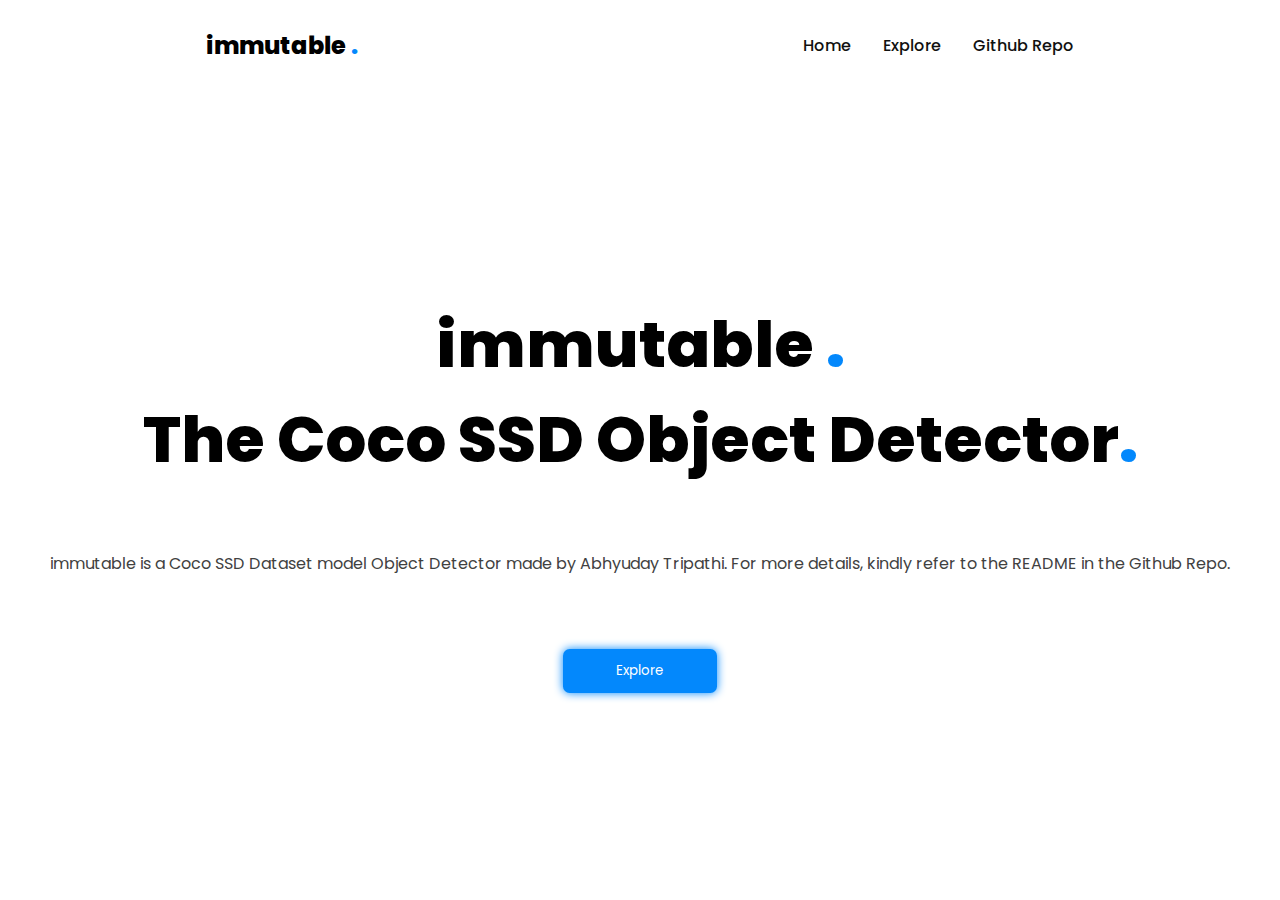
==== index.html @ 3ca4a7dc "Initial commit" ====
<!DOCTYPE html>
<html lang="en">
  <head>
    <meta charset="UTF-8" />
    <meta http-equiv="X-UA-Compatible" content="IE=edge" />
    <meta name="viewport" content="width=device-width, initial-scale=1.0" />
    <link rel="stylesheet" href="style.css" />
    <title>immutable - The Coco SSD Object Detector</title>
  </head>
  <body>
    <nav>
      <h4 class="logo">immutable <span>.</span></h4>
      <ul>
        <li><a href="/">Home</a></li>
        <li><a href="/">Explore</a></li>
        <li><a href="/">Github Repo</a></li>
      </ul>
      <div class="hamburger">
        <svg
          xmlns="http://www.w3.org/2000/svg"
          viewBox="0 0 128 128"
          width="48px"
          height="48px"
          class="hamburger-icon"
        >
          <path fill="#fff" d="M64 14A50 50 0 1 0 64 114A50 50 0 1 0 64 14Z" />
          <path
            fill="#444b54"
            d="M64,117c-29.2,0-53-23.8-53-53s23.8-53,53-53s53,23.8,53,53S93.2,117,64,117z M64,17c-25.9,0-47,21.1-47,47s21.1,47,47,47s47-21.1,47-47S89.9,17,64,17z"
          />
          <path
            fill="#444b54"
            d="M86.5 52h-45c-1.7 0-3-1.3-3-3s1.3-3 3-3h45c1.7 0 3 1.3 3 3S88.2 52 86.5 52zM86.5 67h-45c-1.7 0-3-1.3-3-3s1.3-3 3-3h45c1.7 0 3 1.3 3 3S88.2 67 86.5 67z"
          />
          <g>
            <path
              fill="#444b54"
              d="M86.5,82h-45c-1.7,0-3-1.3-3-3s1.3-3,3-3h45c1.7,0,3,1.3,3,3S88.2,82,86.5,82z"
            />
          </g>
        </svg>
      </div>
    </nav>
    <main>
      <h1 class="title">
        <span class="logo">immutable</span> <span class="dot">.</span> <br />The
        Coco SSD Object Detector<span class="dot">.</span>
      </h1>
      <p class="lead">
        immutable is a Coco SSD Dataset model Object Detector made by Abhyuday
        Tripathi. For more details, kindly refer to the README in the Github
        Repo.
      </p>
      <button class="btn">Explore</button>
    </main>
    <script src="app.js"></script>
  </body>
</html>
---- style.css ----
@import url('https://fonts.googleapis.com/css2?&family=Poppins:wght@100;200;300;400;500;600;700;800;900&display=swap');

* {
  margin: 0;
  padding: 0;
  box-sizing: border-box;
}

::selection {
  background-color: #0388fc;
  color: #fff;
}

body {
  font-family: 'Poppins', sans-serif;
}

nav {
  display: flex;
  align-items: center;
  justify-content: space-around;
  min-height: 10vh;
}

nav .logo {
  font-family: 'Poppins', sans-serif;
  font-size: 1.5rem;
  user-select: none;
  font-weight: 800;
}

nav .logo span {
  color: #0388fc;
}

nav ul {
  display: flex;
  align-items: center;
  justify-content: center;
  list-style: none;
}

nav ul.active {
  height: 100vh;
  width: 100vw;
  background: #000;
}

nav ul li {
  margin-left: 2em;
}

nav ul li a {
  text-decoration: none;
  color: #111;
  font-weight: 500;
  transition: color 100ms ease-in;
}

nav ul li a:hover {
  color: #0388fc;
}

nav .hamburger {
  height: 100%;
  display: flex;
  align-items: center;
  justify-content: center;
  cursor: pointer;
  display: none;
  z-index: 999999;
}

main {
  display: flex;
  align-items: center;
  justify-content: center;
  min-height: 90vh;
  flex-direction: column;
}

.title {
  text-align: center;
  margin-bottom: 1em;
  font-size: 4rem;
  user-select: none;
  font-weight: 800;
}

.dot {
  color: #0388fc;
}

.lead {
  color: #414141;
}

.btn {
  margin-top: 5.5em;
  padding: 0.9em 4em;
  border: none;
  outline: none;
  cursor: pointer;
  font-family: 'Poppins', sans-serif;
  border-radius: 0.5em;
  background-color: #0388fc;
  color: #fff;
  box-shadow: 0 0 10px #0388fc;
  transition: box-shadow 250ms ease-in;
}

.btn:hover {
  box-shadow: none;
}

@media screen and (max-width: 976px) {
  .title {
    font-size: 3rem;
  }

  .lead {
    font-size: 14px;
    text-align: center;
  }
}

@media screen and (max-width: 758px) {
  .title {
    font-size: 2rem;
  }

  .lead {
    font-size: 14px;
    text-align: center;
  }

  nav {
    justify-content: space-between;
    padding: 0 2em 0 2em;
  }

  nav ul {
    display: none;
  }

  nav .hamburger {
    display: block;
  }

  nav ul.active {
    position: absolute;
    top: 0;
    bottom: 0;
    left: 0;
    right: 0;
    display: flex;
    flex-direction: column;
  }

  nav ul.active li {
    margin-top: 2em;
  }

  nav ul.active li a {
    color: #fff;
    font-size: 2rem;
  }

  nav ul.active li a:hover {
    color: #0388fc;
  }
}
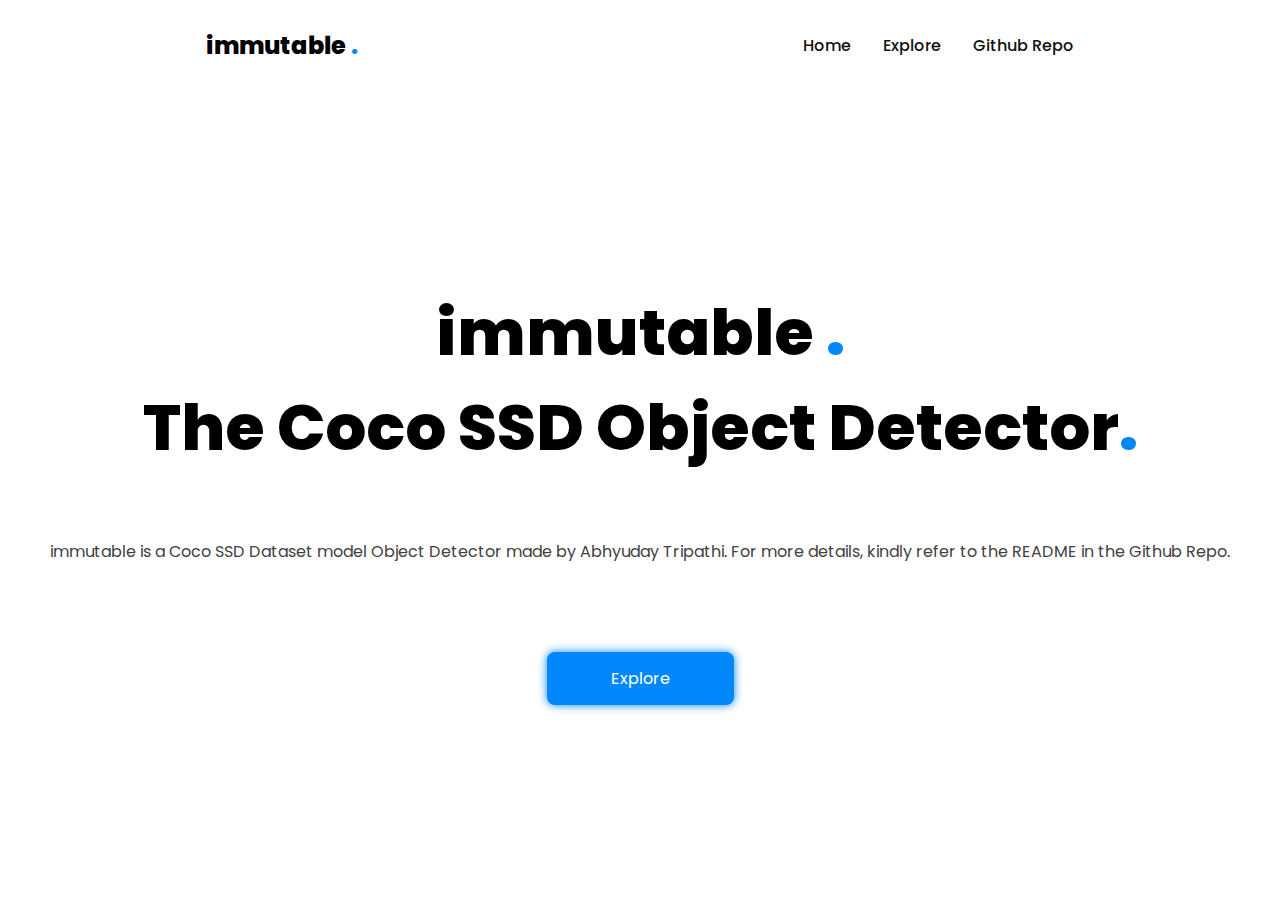
==== commit 5011ea11: "Edit Changes" ====
--- a/index.html
+++ b/index.html
@@ -5,15 +5,19 @@
     <meta http-equiv="X-UA-Compatible" content="IE=edge" />
     <meta name="viewport" content="width=device-width, initial-scale=1.0" />
     <link rel="stylesheet" href="style.css" />
-    <title>immutable - The Coco SSD Object Detector</title>
+    <title>immutable | The Coco SSD Object Detector</title>
   </head>
   <body>
     <nav>
       <h4 class="logo">immutable <span>.</span></h4>
       <ul>
         <li><a href="/">Home</a></li>
-        <li><a href="/">Explore</a></li>
-        <li><a href="/">Github Repo</a></li>
+        <li><a href="explore.html">Explore</a></li>
+        <li>
+          <a href="https://github.com/abhyuday-tripathi/immutable"
+            >Github Repo</a
+          >
+        </li>
       </ul>
       <div class="hamburger">
         <svg
@@ -51,7 +55,7 @@
         Tripathi. For more details, kindly refer to the README in the Github
         Repo.
       </p>
-      <button class="btn">Explore</button>
+      <a href="explore.html" class="btn">Explore</a>
     </main>
     <script src="app.js"></script>
   </body>
--- a/style.css
+++ b/style.css
@@ -4,15 +4,12 @@
   margin: 0;
   padding: 0;
   box-sizing: border-box;
+  font-family: 'Poppins', sans-serif;
 }
 
 ::selection {
   background-color: #0388fc;
   color: #fff;
-}
-
-body {
-  font-family: 'Poppins', sans-serif;
 }
 
 nav {
@@ -96,6 +93,7 @@
 }
 
 .btn {
+  text-decoration: none;
   margin-top: 5.5em;
   padding: 0.9em 4em;
   border: none;
